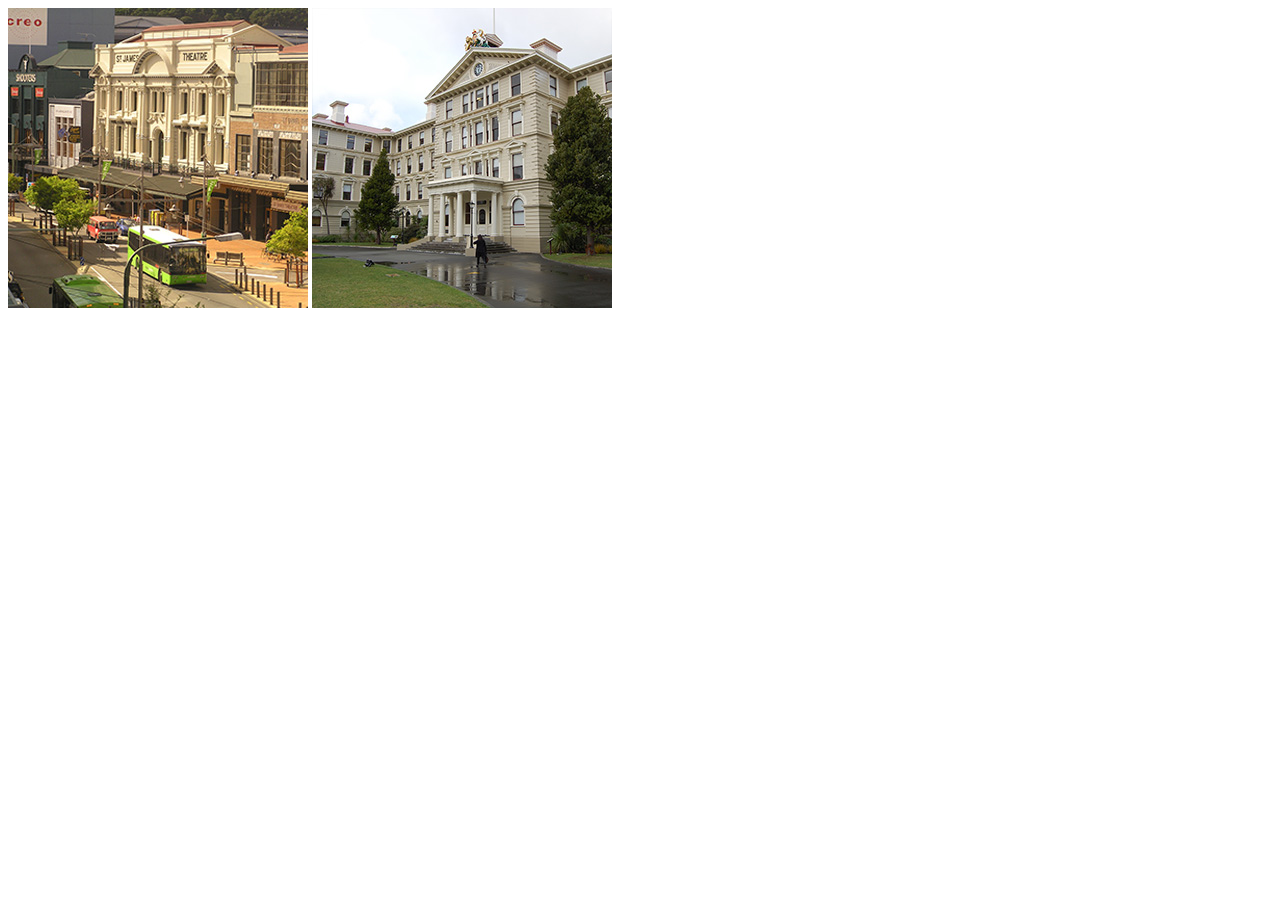
==== Workshop 6/fancybox/index.html @ f77d5499 "meep" ====
<!DOCTYPE html>
<html>
    <head>
        <title>Fancybox</title>
            <link rel="stylesheet" href="css/styles.css">
        
            <script src="http://code.jquery.com/jquery-3.3.1.min.js"></script>

            <link rel="stylesheet" href="https://ccss/jquery.fancybox.min.css" />

            <script src="https://js/jquery.fancybox.min.js"></script>
    
    </head>

    <body>
    <div class="container">
    
        <a data-fancybox="gallery" href="img/big_1.jpg"><img src="img/small_1.jpg"></a>

        <a data-fancybox="gallery" href="img/big_2.jpg"><img src="img/small_2.jpg"></a>
    
    
    
    
    
    </div>       
    </body>

    
    
</html>
---- Workshop 6/fancybox/css/styles.css ----
.container {
    margin top: 20px;
    margin-bottom: auto;
    margin-right: auto;
    width: 900px;
    background-color: white;
}
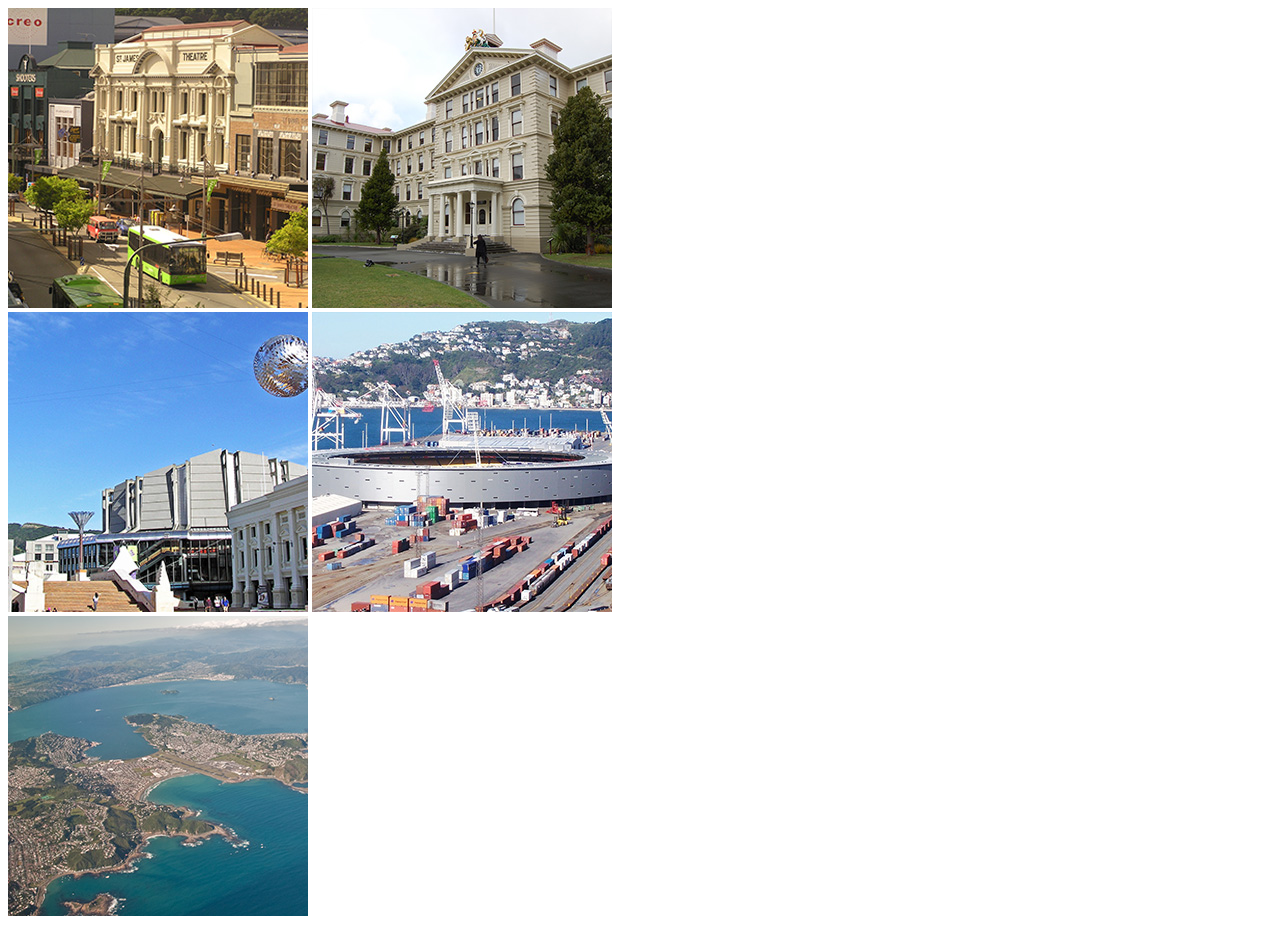
==== commit 57658b53: "added stuff" ====
--- a/Workshop 6/fancybox/index.html
+++ b/Workshop 6/fancybox/index.html
@@ -6,9 +6,9 @@
         
             <script src="http://code.jquery.com/jquery-3.3.1.min.js"></script>
 
-            <link rel="stylesheet" href="https://ccss/jquery.fancybox.min.css" />
+            <link rel="stylesheet" href="css/jquery.fancybox.min.css"/>
 
-            <script src="https://js/jquery.fancybox.min.js"></script>
+            <script src="js/jquery.fancybox.min.js"></script>
     
     </head>
 
@@ -18,9 +18,12 @@
         <a data-fancybox="gallery" href="img/big_1.jpg"><img src="img/small_1.jpg"></a>
 
         <a data-fancybox="gallery" href="img/big_2.jpg"><img src="img/small_2.jpg"></a>
-    
-    
-    
+        
+        <a data-fancybox="gallery" href="img/big_3.jpg"><img src="img/small_3.jpg"></a>
+        
+        <a data-fancybox="gallery" href="img/big_4.jpg"><img src="img/small_4.jpg"></a>
+        
+        <a data-fancybox="gallery" href="img/big_5.jpg"><img src="img/small_5.jpg"></a>
     
     
     </div>       
--- a/Workshop 6/fancybox/css/styles.css
+++ b/Workshop 6/fancybox/css/styles.css
@@ -4,4 +4,4 @@
     margin-right: auto;
     width: 900px;
     background-color: white;
-}+}
